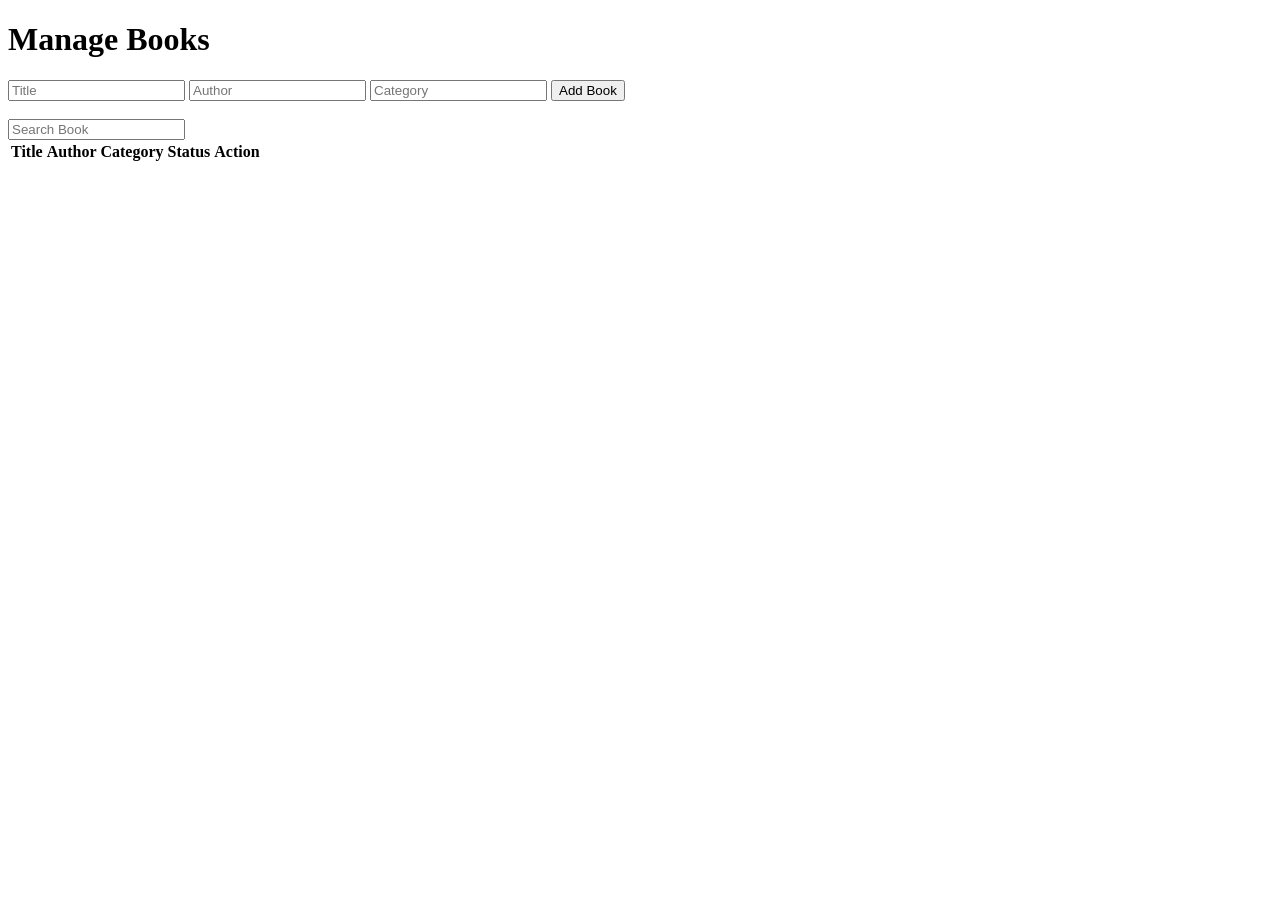
==== books.html @ 73330f0d "Login page updated by css" ====
<!DOCTYPE html>
<html>
<head>
  <title>Books</title>
  <link rel="stylesheet" href="style.css">
</head>
<body>

<div class="container">

  <h1>Manage Books</h1>

  <input type="text" id="title" placeholder="Title">

  <input type="text" id="author" placeholder="Author">

  <input type="text" id="category" placeholder="Category">

  <button onclick="addBook()">Add Book</button>

  <br><br>

  <input type="text" id="search" placeholder="Search Book" onkeyup="searchBook()">

  <table>

    <thead>
      <tr>
        <th>Title</th>
        <th>Author</th>
        <th>Category</th>
        <th>Status</th>
        <th>Action</th>
      </tr>
    </thead>

    <tbody id="bookList"></tbody>

  </table>

</div>

<script src="app.js"></script>
</body>
</html>
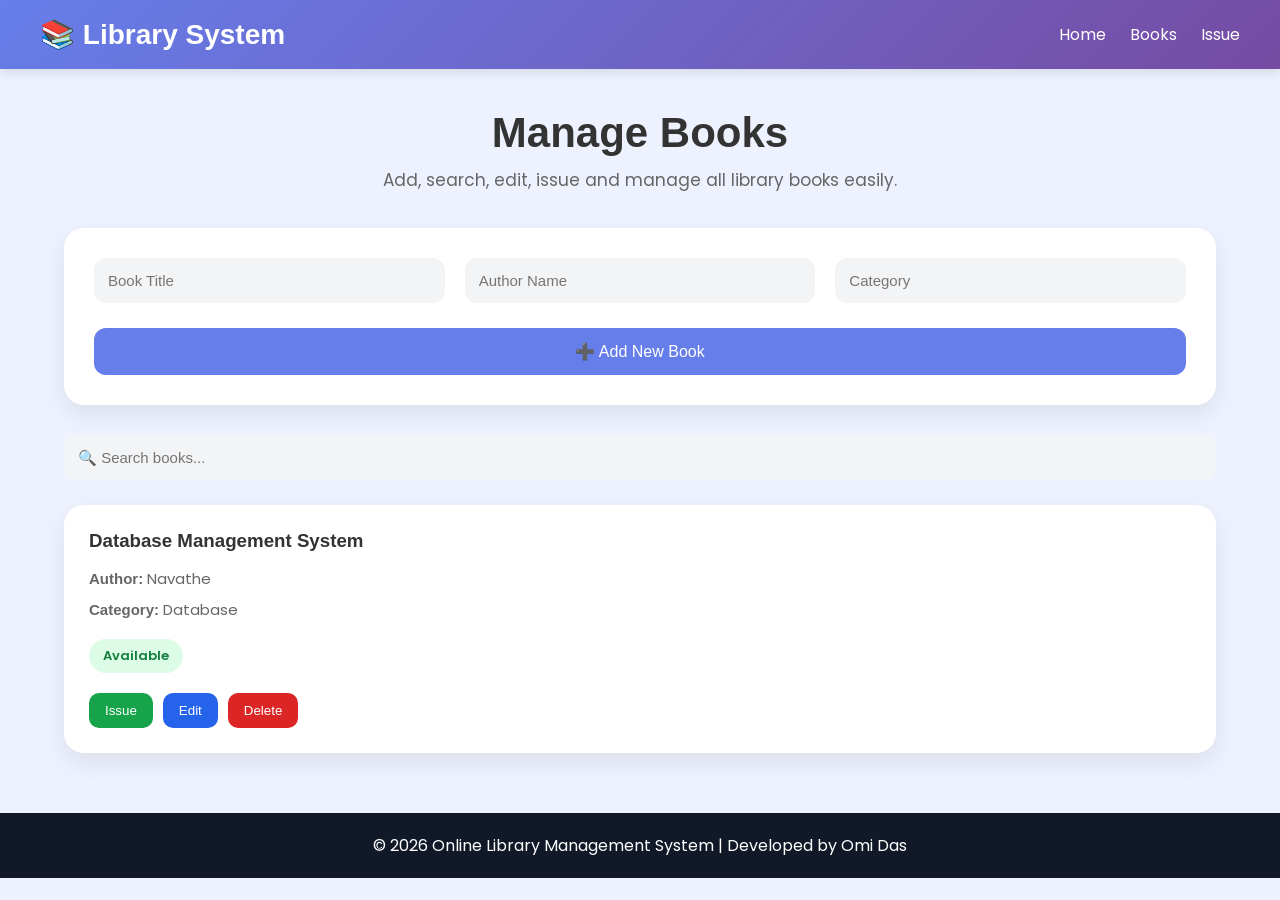
==== commit bf234b45: "Style added" ====
--- a/books.html
+++ b/books.html
@@ -1,45 +1,510 @@
 <!DOCTYPE html>
 <html>
 <head>
-  <title>Books</title>
-  <link rel="stylesheet" href="style.css">
+  <title>Manage Books</title>
+
+  <style>
+
+    @import url('https://fonts.googleapis.com/css2?family=Poppins:wght@300;400;500;600&display=swap');
+
+    *{
+      margin:0;
+      padding:0;
+      box-sizing:border-box;
+    }
+
+    body{
+      font-family:'Poppins',sans-serif;
+      background:#eef2ff;
+      min-height:100vh;
+    }
+
+    /* HEADER */
+
+    header{
+      background:linear-gradient(135deg,#667eea,#764ba2);
+      color:white;
+      padding:18px 40px;
+      display:flex;
+      justify-content:space-between;
+      align-items:center;
+      box-shadow:0 4px 10px rgba(0,0,0,0.1);
+    }
+
+    header h2{
+      font-size:28px;
+    }
+
+    nav a{
+      color:white;
+      text-decoration:none;
+      margin-left:20px;
+      transition:0.3s;
+    }
+
+    nav a:hover{
+      opacity:0.7;
+    }
+
+    /* CONTAINER */
+
+    .container{
+      width:90%;
+      max-width:1200px;
+      margin:40px auto;
+    }
+
+    /* TOP */
+
+    .top-section{
+      text-align:center;
+      margin-bottom:35px;
+    }
+
+    .top-section h1{
+      font-size:42px;
+      color:#333;
+      margin-bottom:10px;
+    }
+
+    .top-section p{
+      color:#666;
+      font-size:17px;
+    }
+
+    /* FORM */
+
+    .book-form{
+      background:white;
+      padding:30px;
+      border-radius:20px;
+      box-shadow:0 10px 25px rgba(0,0,0,0.08);
+      margin-bottom:30px;
+    }
+
+    .form-grid{
+      display:grid;
+      grid-template-columns:repeat(auto-fit,minmax(220px,1fr));
+      gap:20px;
+    }
+
+    input{
+      width:100%;
+      padding:14px;
+      border:none;
+      outline:none;
+      border-radius:12px;
+      background:#f3f4f6;
+      font-size:15px;
+      transition:0.3s;
+    }
+
+    input:focus{
+      background:white;
+      box-shadow:0 0 0 2px #667eea;
+    }
+
+    .add-btn{
+      width:100%;
+      padding:14px;
+      margin-top:25px;
+      border:none;
+      border-radius:12px;
+      background:#667eea;
+      color:white;
+      font-size:16px;
+      cursor:pointer;
+      transition:0.3s;
+    }
+
+    .add-btn:hover{
+      background:#5563d6;
+      transform:translateY(-2px);
+    }
+
+    /* SEARCH */
+
+    .search-box{
+      margin-bottom:25px;
+    }
+
+    /* BOOK GRID */
+
+    .book-grid{
+      display:grid;
+      grid-template-columns:repeat(auto-fit,minmax(300px,1fr));
+      gap:25px;
+    }
+
+    .book-card{
+      background:white;
+      border-radius:20px;
+      padding:25px;
+      box-shadow:0 10px 25px rgba(0,0,0,0.08);
+      transition:0.3s;
+      position:relative;
+      overflow:hidden;
+    }
+
+    .book-card:hover{
+      transform:translateY(-8px);
+    }
+
+    .book-card h3{
+      color:#333;
+      margin-bottom:15px;
+    }
+
+    .book-card p{
+      color:#666;
+      margin:8px 0;
+      font-size:15px;
+    }
+
+    .status{
+      display:inline-block;
+      padding:7px 14px;
+      border-radius:30px;
+      font-size:13px;
+      font-weight:600;
+      margin-top:10px;
+      background:#dcfce7;
+      color:#15803d;
+    }
+
+    /* BUTTONS */
+
+    .btn-group{
+      margin-top:20px;
+      display:flex;
+      gap:10px;
+      flex-wrap:wrap;
+    }
+
+    button{
+      border:none;
+      padding:10px 16px;
+      border-radius:10px;
+      cursor:pointer;
+      color:white;
+      transition:0.3s;
+    }
+
+    .edit-btn{
+      background:#2563eb;
+    }
+
+    .delete-btn{
+      background:#dc2626;
+    }
+
+    .issue-btn{
+      background:#16a34a;
+    }
+
+    button:hover{
+      opacity:0.9;
+      transform:scale(1.04);
+    }
+
+    /* TOAST */
+
+    .toast{
+      position:fixed;
+      top:20px;
+      right:20px;
+      background:#22c55e;
+      color:white;
+      padding:15px 25px;
+      border-radius:12px;
+      opacity:0;
+      transform:translateX(100%);
+      transition:0.4s;
+      z-index:999;
+      box-shadow:0 5px 15px rgba(0,0,0,0.2);
+    }
+
+    .toast.show{
+      opacity:1;
+      transform:translateX(0);
+    }
+
+    /* FOOTER */
+
+    footer{
+      margin-top:60px;
+      background:#111827;
+      color:white;
+      text-align:center;
+      padding:20px;
+    }
+
+    @media(max-width:768px){
+
+      header{
+        flex-direction:column;
+        gap:10px;
+      }
+
+      .top-section h1{
+        font-size:30px;
+      }
+
+    }
+
+  </style>
+
 </head>
+
 <body>
 
-<div class="container">
-
-  <h1>Manage Books</h1>
-
-  <input type="text" id="title" placeholder="Title">
-
-  <input type="text" id="author" placeholder="Author">
-
-  <input type="text" id="category" placeholder="Category">
-
-  <button onclick="addBook()">Add Book</button>
-
-  <br><br>
-
-  <input type="text" id="search" placeholder="Search Book" onkeyup="searchBook()">
-
-  <table>
-
-    <thead>
-      <tr>
-        <th>Title</th>
-        <th>Author</th>
-        <th>Category</th>
-        <th>Status</th>
-        <th>Action</th>
-      </tr>
-    </thead>
-
-    <tbody id="bookList"></tbody>
-
-  </table>
-
-</div>
-
-<script src="app.js"></script>
+  <!-- HEADER -->
+
+  <header>
+
+    <h2>📚 Library System</h2>
+
+    <nav>
+      <a href="dashboard.html">Home</a>
+      <a href="books.html">Books</a>
+      <a href="issue.html">Issue</a>
+    </nav>
+
+  </header>
+
+  <!-- MAIN -->
+
+  <div class="container">
+
+    <!-- TOP -->
+
+    <div class="top-section">
+
+      <h1>Manage Books</h1>
+
+      <p>
+        Add, search, edit, issue and manage all library books easily.
+      </p>
+
+    </div>
+
+    <!-- FORM -->
+
+    <div class="book-form">
+
+      <div class="form-grid">
+
+        <input type="text" id="title" placeholder="Book Title">
+
+        <input type="text" id="author" placeholder="Author Name">
+
+        <input type="text" id="category" placeholder="Category">
+
+      </div>
+
+      <button class="add-btn" onclick="addBook()">
+        ➕ Add New Book
+      </button>
+
+    </div>
+
+    <!-- SEARCH -->
+
+    <div class="search-box">
+
+      <input 
+        type="text"
+        id="search"
+        placeholder="🔍 Search books..."
+        onkeyup="searchBook()"
+      >
+
+    </div>
+
+    <!-- BOOK LIST -->
+
+    <div class="book-grid" id="bookList">
+
+      <!-- SAMPLE CARD -->
+
+      <div class="book-card">
+
+        <h3>Database Management System</h3>
+
+        <p><strong>Author:</strong> Navathe</p>
+
+        <p><strong>Category:</strong> Database</p>
+
+        <span class="status">
+          Available
+        </span>
+
+        <div class="btn-group">
+
+          <button class="issue-btn">
+            Issue
+          </button>
+
+          <button class="edit-btn">
+            Edit
+          </button>
+
+          <button 
+            class="delete-btn"
+            onclick="deleteCard(this)"
+          >
+            Delete
+          </button>
+
+        </div>
+
+      </div>
+
+    </div>
+
+  </div>
+
+  <!-- FOOTER -->
+
+  <footer>
+
+    <p>
+      © 2026 Online Library Management System | Developed by Omi Das
+    </p>
+
+  </footer>
+
+  <!-- TOAST -->
+
+  <div class="toast" id="toast"></div>
+
+  <script>
+
+    // TOAST
+
+    function showToast(message){
+
+      const toast = document.getElementById("toast");
+
+      toast.innerText = message;
+
+      toast.classList.add("show");
+
+      setTimeout(() => {
+
+        toast.classList.remove("show");
+
+      },3000);
+
+    }
+
+    // ADD BOOK 
+
+    function addBook(){
+
+      const title = document.getElementById("title").value;
+
+      const author = document.getElementById("author").value;
+
+      const category = document.getElementById("category").value;
+
+      if(title === "" || author === "" || category === ""){
+
+        showToast("Please fill all fields");
+
+        return;
+      }
+
+      const bookList = document.getElementById("bookList");
+
+      bookList.innerHTML += `
+      
+        <div class="book-card">
+
+          <h3>${title}</h3>
+
+          <p><strong>Author:</strong> ${author}</p>
+
+          <p><strong>Category:</strong> ${category}</p>
+
+          <span class="status">
+            Available
+          </span>
+
+          <div class="btn-group">
+
+            <button class="issue-btn">
+              Issue
+            </button>
+
+            <button class="edit-btn">
+              Edit
+            </button>
+
+            <button 
+              class="delete-btn"
+              onclick="deleteCard(this)"
+            >
+              Delete
+            </button>
+
+          </div>
+
+        </div>
+      
+      `;
+
+      showToast("Book Added Successfully");
+
+      document.getElementById("title").value = "";
+
+      document.getElementById("author").value = "";
+
+      document.getElementById("category").value = "";
+
+    }
+
+    // DELETE
+
+    function deleteCard(button){
+
+      button.closest(".book-card").remove();
+
+      showToast("Book Deleted");
+
+    }
+
+    // SEARCH
+
+    function searchBook(){
+
+      const input = document
+      .getElementById("search")
+      .value
+      .toLowerCase();
+
+      const cards = document.querySelectorAll(".book-card");
+
+      cards.forEach(card => {
+
+        const text = card.innerText.toLowerCase();
+
+        if(text.includes(input)){
+
+          card.style.display = "block";
+
+        }
+        else{
+
+          card.style.display = "none";
+
+        }
+
+      });
+
+    }
+
+  </script>
+
 </body>
 </html>
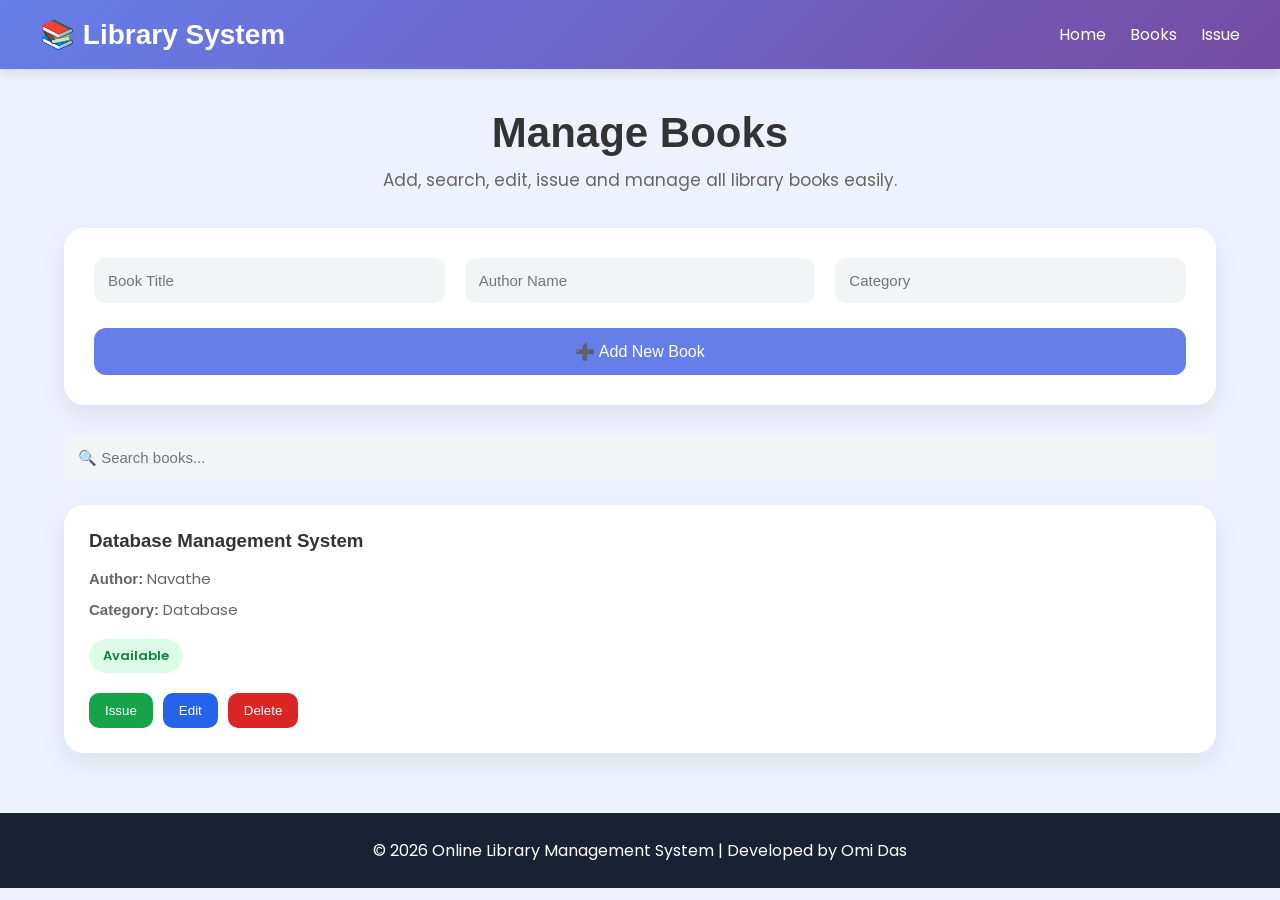
==== commit 34b58f51: "Style updated" ====
--- a/books.html
+++ b/books.html
@@ -233,10 +233,10 @@
 
     footer{
       margin-top:60px;
-      background:#111827;
+      background:#192234;
       color:white;
       text-align:center;
-      padding:20px;
+      padding:25px;
     }
 
     @media(max-width:768px){
